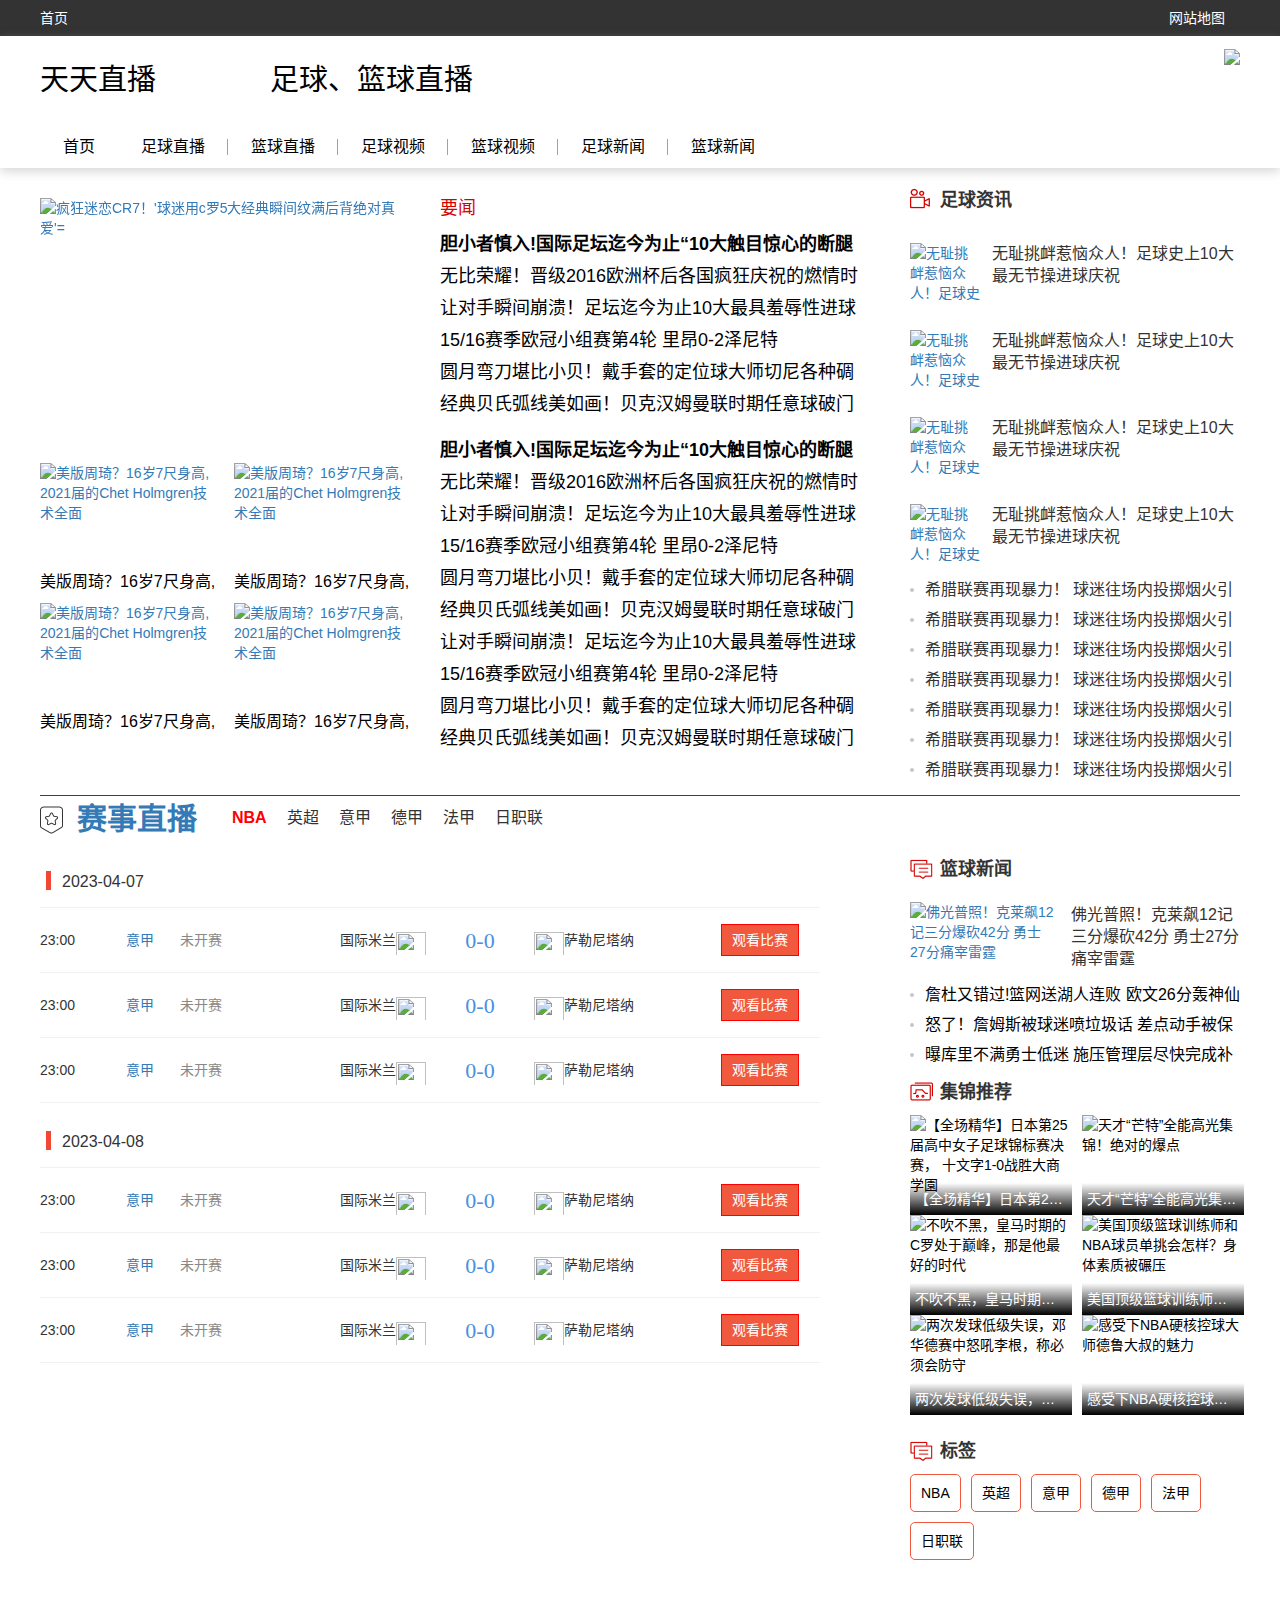
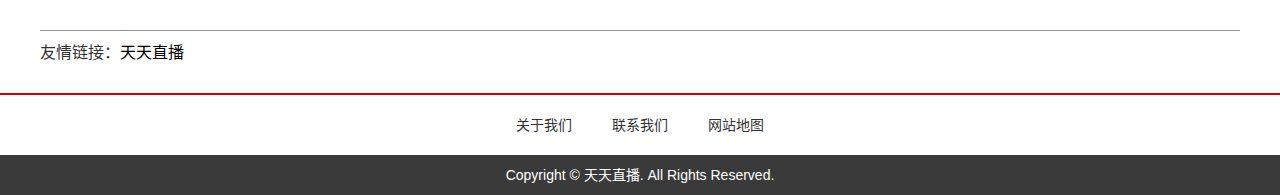
==== index.html @ d4f8b5eb "first commit" ====
<!doctype html>
<html lang="zh-CN">
  <head>
    <meta charset="utf-8">
    <meta http-equiv="X-UA-Compatible" content="IE=edge">
    <meta name="viewport" content="width=device-width, initial-scale=1">
    <title>天天直播-足球直播吧|英超|免费高清直播|精彩回放|天天直播吧</title>
    <link rel="stylesheet" href="./css/bootstrap.min.css">
    <link rel="stylesheet" href="./css/swiper.min.css">
    <link rel="stylesheet" href="./css/common.css">
    <link rel="stylesheet" href="./css/index.css">
  </head>
  <body>
    <div class="index_view">
      <div id="header"></div>
      <div class="container_main">
        <div class="index_view_section">
          <div class="index_view_section_left">
            <div class="index_view_media">
              <div class="index_view_media_swiper_wrapper swiper">
                <div class="swiper-wrapper">
                  <div class="index_view_media_swiper_slide swiper-slide">
                    <a href="/" target="_blank">
                      <img
                        alt="疯狂迷恋CR7！'球迷用c罗5大经典瞬间纹满后背绝对真爱'="
                        src="https://m.ykimg.com/054F040855CE84806A0A4304E8C51A84?x-oss-process=image/resize,w_500"
                      >
                      <h3>疯狂迷恋CR7！ 球迷用C罗5大经典瞬间纹满后背绝对真爱</h3>
                    </a>
                  </div>
                  <div class="index_view_media_swiper_slide swiper-slide">
                    <a href="/" target="_blank">
                      <img
                        alt="疯狂迷恋CR7！'球迷用c罗5大经典瞬间纹满后背绝对真爱'="
                        src="https://m.ykimg.com/054F040855CE84806A0A4304E8C51A84?x-oss-process=image/resize,w_500"
                      >
                      <h3>疯狂迷恋CR7！ 球迷用C罗5大经典瞬间纹满后背绝对真爱</h3>
                    </a>
                  </div>
                  <div class="index_view_media_swiper_slide swiper-slide">
                    <a href="/" target="_blank">
                      <img
                        alt="疯狂迷恋CR7！'球迷用c罗5大经典瞬间纹满后背绝对真爱'="
                        src="https://m.ykimg.com/054F040855CE84806A0A4304E8C51A84?x-oss-process=image/resize,w_500"
                      >
                      <h3>疯狂迷恋CR7！ 球迷用C罗5大经典瞬间纹满后背绝对真爱</h3>
                    </a>
                  </div>
                </div>
                <div class="swiper-pagination"></div>
                <div class="swiper-button-prev"></div><!--左箭头。如果放置在swiper外面，需要自定义样式。-->
                <div class="swiper-button-next"></div><!--右箭头。如果放置在swiper外面，需要自定义样式。-->
              </div>
              <div class="index_view_media_list">
                <div class="index_view_media_list_item">
                  <a href="/" target="_blank">
                    <img
                      alt="美版周琦？16岁7尺身高, 2021届的Chet Holmgren技术全面"
                      src="https://m.ykimg.com/054F01015DEA61F00F954CE8486D6ED9?x-oss-process=image/resize,w_500"
                    >
                    <h3>美版周琦？16岁7尺身高, 2021届的Chet Holmgren技术全面</h3>
                  </a>
                </div>
                <div class="index_view_media_list_item">
                  <a href="/" target="_blank">
                    <img
                      alt="美版周琦？16岁7尺身高, 2021届的Chet Holmgren技术全面"
                      src="https://m.ykimg.com/054F01015DEA61F00F954CE8486D6ED9?x-oss-process=image/resize,w_500"
                    >
                    <h3>美版周琦？16岁7尺身高, 2021届的Chet Holmgren技术全面</h3>
                  </a>
                </div>
                <div class="index_view_media_list_item">
                  <a href="/" target="_blank">
                    <img
                      alt="美版周琦？16岁7尺身高, 2021届的Chet Holmgren技术全面"
                      src="https://m.ykimg.com/054F01015DEA61F00F954CE8486D6ED9?x-oss-process=image/resize,w_500"
                    >
                    <h3>美版周琦？16岁7尺身高, 2021届的Chet Holmgren技术全面</h3>
                  </a>
                </div>
                <div class="index_view_media_list_item">
                  <a href="/" target="_blank">
                    <img
                      alt="美版周琦？16岁7尺身高, 2021届的Chet Holmgren技术全面"
                      src="https://m.ykimg.com/054F01015DEA61F00F954CE8486D6ED9?x-oss-process=image/resize,w_500"
                    >
                    <h3>美版周琦？16岁7尺身高, 2021届的Chet Holmgren技术全面</h3>
                  </a>
                </div>
              </div>
            </div>
            <div class="index_view_list">
              <h3 class="index_view_list_title">要闻</h3>
              <ul class="index_view_list_view">
                <li class="index_view_list_view_item">
                  <a href="/video/s35515.html" title="胆小者慎入!国际足坛迄今为止“10大触目惊心的断腿事件”" target="_blank">胆小者慎入!国际足坛迄今为止“10大触目惊心的断腿事件”</a>
                </li>
                <li class="index_view_list_view_item">
                  <a href="/video/s35506.html" title="无比荣耀！晋级2016欧洲杯后各国疯狂庆祝的燃情时刻" target="_blank">无比荣耀！晋级2016欧洲杯后各国疯狂庆祝的燃情时刻</a>
                </li>
                <li class="index_view_list_view_item">
                  <a href="/video/s35423.html" title="让对手瞬间崩溃！足坛迄今为止10大最具羞辱性进球" target="_blank">让对手瞬间崩溃！足坛迄今为止10大最具羞辱性进球</a>
                </li>
                <li class="index_view_list_view_item">
                  <a href="/video/s35375.html" title="15/16赛季欧冠小组赛第4轮 里昂0-2泽尼特" target="_blank">15/16赛季欧冠小组赛第4轮 里昂0-2泽尼特</a>
                </li>
                <li class="index_view_list_view_item">
                  <a href="/video/s35362.html" title="圆月弯刀堪比小贝！戴手套的定位球大师切尼各种碉堡任意球大合集" target="_blank">圆月弯刀堪比小贝！戴手套的定位球大师切尼各种碉堡任意球大合集</a>
                </li>
                <li class="index_view_list_view_item">
                  <a href="/video/s35162.html" title="经典贝氏弧线美如画！贝克汉姆曼联时期任意球破门全纪录" target="_blank">经典贝氏弧线美如画！贝克汉姆曼联时期任意球破门全纪录</a>
                </li>
              </ul>
              <ul class="index_view_list_view">
                <li class="index_view_list_view_item">
                  <a href="/video/s35515.html" title="胆小者慎入!国际足坛迄今为止“10大触目惊心的断腿事件”" target="_blank">胆小者慎入!国际足坛迄今为止“10大触目惊心的断腿事件”</a>
                </li>
                <li class="index_view_list_view_item">
                  <a href="/video/s35506.html" title="无比荣耀！晋级2016欧洲杯后各国疯狂庆祝的燃情时刻" target="_blank">无比荣耀！晋级2016欧洲杯后各国疯狂庆祝的燃情时刻</a>
                </li>
                <li class="index_view_list_view_item">
                  <a href="/video/s35423.html" title="让对手瞬间崩溃！足坛迄今为止10大最具羞辱性进球" target="_blank">让对手瞬间崩溃！足坛迄今为止10大最具羞辱性进球</a>
                </li>
                <li class="index_view_list_view_item">
                  <a href="/video/s35375.html" title="15/16赛季欧冠小组赛第4轮 里昂0-2泽尼特" target="_blank">15/16赛季欧冠小组赛第4轮 里昂0-2泽尼特</a>
                </li>
                <li class="index_view_list_view_item">
                  <a href="/video/s35362.html" title="圆月弯刀堪比小贝！戴手套的定位球大师切尼各种碉堡任意球大合集" target="_blank">圆月弯刀堪比小贝！戴手套的定位球大师切尼各种碉堡任意球大合集</a>
                </li>
                <li class="index_view_list_view_item">
                  <a href="/video/s35162.html" title="经典贝氏弧线美如画！贝克汉姆曼联时期任意球破门全纪录" target="_blank">经典贝氏弧线美如画！贝克汉姆曼联时期任意球破门全纪录</a>
                </li>
                <li class="index_view_list_view_item">
                  <a href="/video/s35423.html" title="让对手瞬间崩溃！足坛迄今为止10大最具羞辱性进球" target="_blank">让对手瞬间崩溃！足坛迄今为止10大最具羞辱性进球</a>
                </li>
                <li class="index_view_list_view_item">
                  <a href="/video/s35375.html" title="15/16赛季欧冠小组赛第4轮 里昂0-2泽尼特" target="_blank">15/16赛季欧冠小组赛第4轮 里昂0-2泽尼特</a>
                </li>
                <li class="index_view_list_view_item">
                  <a href="/video/s35362.html" title="圆月弯刀堪比小贝！戴手套的定位球大师切尼各种碉堡任意球大合集" target="_blank">圆月弯刀堪比小贝！戴手套的定位球大师切尼各种碉堡任意球大合集</a>
                </li>
                <li class="index_view_list_view_item">
                  <a href="/video/s35162.html" title="经典贝氏弧线美如画！贝克汉姆曼联时期任意球破门全纪录" target="_blank">经典贝氏弧线美如画！贝克汉姆曼联时期任意球破门全纪录</a>
                </li>
              </ul>
            </div>
          </div>
          <div class="index_view_section_right">
            <div class="index_view_news">
              <h2 class="index_view_news_title">足球资讯</h2>
              <ul class="index_view_news_list">
                <li class="index_view_news_list_item">
                  <a target="_blank" href="/" class="clearfix">
                    <div class="index_view_news_list_item_main">
                      <img
                        class="index_view_news_list_item_img"
                        alt="无耻挑衅惹恼众人！足球史上10大最无节操进球庆祝"
                        src="https://m.ykimg.com/054F040856D0EE2E6A0A3F045FAEC492?x-oss-process=image/resize,w_500"
                      >
                      <h3 class="index_view_news_list_item_title">
                        无耻挑衅惹恼众人！足球史上10大最无节操进球庆祝
                      </h3>
                    </div>
                  </a>
                </li>
                <li class="index_view_news_list_item">
                  <a target="_blank" href="/" class="clearfix">
                    <div class="index_view_news_list_item_main">
                      <img
                        class="index_view_news_list_item_img"
                        alt="无耻挑衅惹恼众人！足球史上10大最无节操进球庆祝"
                        src="https://m.ykimg.com/054F040856D0EE2E6A0A3F045FAEC492?x-oss-process=image/resize,w_500"
                      >
                      <h3 class="index_view_news_list_item_title">
                        无耻挑衅惹恼众人！足球史上10大最无节操进球庆祝
                      </h3>
                    </div>
                  </a>
                </li>
                <li class="index_view_news_list_item">
                  <a target="_blank" href="/" class="clearfix">
                    <div class="index_view_news_list_item_main">
                      <img
                        class="index_view_news_list_item_img"
                        alt="无耻挑衅惹恼众人！足球史上10大最无节操进球庆祝"
                        src="https://m.ykimg.com/054F040856D0EE2E6A0A3F045FAEC492?x-oss-process=image/resize,w_500"
                      >
                      <h3 class="index_view_news_list_item_title">
                        无耻挑衅惹恼众人！足球史上10大最无节操进球庆祝
                      </h3>
                    </div>
                  </a>
                </li>
                <li class="index_view_news_list_item">
                  <a target="_blank" href="/" class="clearfix">
                    <div class="index_view_news_list_item_main">
                      <img
                        class="index_view_news_list_item_img"
                        alt="无耻挑衅惹恼众人！足球史上10大最无节操进球庆祝"
                        src="https://m.ykimg.com/054F040856D0EE2E6A0A3F045FAEC492?x-oss-process=image/resize,w_500"
                      >
                      <h3 class="index_view_news_list_item_title">
                        无耻挑衅惹恼众人！足球史上10大最无节操进球庆祝
                      </h3>
                    </div>
                  </a>
                </li>
              </ul>
              <ul class="index_view_newslist">
                <li class="index_view_newslist_item">
                  <a href="/" title="希腊联赛再现暴力！ 球迷往场内投掷烟火引发骚乱比赛终止" target="_blank">
                    希腊联赛再现暴力！ 球迷往场内投掷烟火引发骚乱比赛终止
                  </a>
                </li>
                <li class="index_view_newslist_item">
                  <a href="/" title="希腊联赛再现暴力！ 球迷往场内投掷烟火引发骚乱比赛终止" target="_blank">
                    希腊联赛再现暴力！ 球迷往场内投掷烟火引发骚乱比赛终止
                  </a>
                </li>
                <li class="index_view_newslist_item">
                  <a href="/" title="希腊联赛再现暴力！ 球迷往场内投掷烟火引发骚乱比赛终止" target="_blank">
                    希腊联赛再现暴力！ 球迷往场内投掷烟火引发骚乱比赛终止
                  </a>
                </li>
                <li class="index_view_newslist_item">
                  <a href="/" title="希腊联赛再现暴力！ 球迷往场内投掷烟火引发骚乱比赛终止" target="_blank">
                    希腊联赛再现暴力！ 球迷往场内投掷烟火引发骚乱比赛终止
                  </a>
                </li>
                <li class="index_view_newslist_item">
                  <a href="/" title="希腊联赛再现暴力！ 球迷往场内投掷烟火引发骚乱比赛终止" target="_blank">
                    希腊联赛再现暴力！ 球迷往场内投掷烟火引发骚乱比赛终止
                  </a>
                </li>
                <li class="index_view_newslist_item">
                  <a href="/" title="希腊联赛再现暴力！ 球迷往场内投掷烟火引发骚乱比赛终止" target="_blank">
                    希腊联赛再现暴力！ 球迷往场内投掷烟火引发骚乱比赛终止
                  </a>
                </li>
                <li class="index_view_newslist_item">
                  <a href="/" title="希腊联赛再现暴力！ 球迷往场内投掷烟火引发骚乱比赛终止" target="_blank">
                    希腊联赛再现暴力！ 球迷往场内投掷烟火引发骚乱比赛终止
                  </a>
                </li>
              </ul>
            </div>
          </div>
        </div>
        <div class="index_view_saishi">
          <div class="index_view_saishi_nav">
            <h2 class="index_view_saishi_nav_title">
              <a href="javascript:void(0)">赛事直播</a>
            </h2>
            <ul class="index_view_saishi_nav_list">
              <li class="index_view_saishi_nav_list_item active">NBA</li>
              <li class="index_view_saishi_nav_list_item">英超</li>
              <li class="index_view_saishi_nav_list_item">意甲</li>
              <li class="index_view_saishi_nav_list_item">德甲</li>
              <li class="index_view_saishi_nav_list_item">法甲</li>
              <li class="index_view_saishi_nav_list_item">日职联</li>
            </ul>
          </div>
          <div class="index_view_saishi_section">
            <div class="index_view_saishi_section_list"></div>
            <div class="news">
              <div class="news_title">篮球新闻</div>
              <ul class="news_list">       
                <li class="news_list_item">
                  <a target="_blank" class="item_img" href="/">
                    <img alt="佛光普照！克莱飙12记三分爆砍42分 勇士27分痛宰雷霆" src="http://cms-bucket.ws.126.net/2023/0207/04d35961p00rpp1yn001dc0009c0070c.png?imageView&amp;thumbnail=140y88"> 
                  </a>
                  <h3 class="news_list_item_text">
                    <a target="_blank" href="/">佛光普照！克莱飙12记三分爆砍42分 勇士27分痛宰雷霆 </a>
                  </h3>
                </li>
                <li class="news_list_itemsingle">
                  <a href="/" title="詹杜又错过!篮网送湖人连败 欧文26分轰神仙球威少里程碑" target="_blank">
                    <h3>詹杜又错过!篮网送湖人连败 欧文26分轰神仙球威少里程碑</h3>
                  </a>
                </li>
                <li class="news_list_itemsingle">
                  <a href="/" title="怒了！詹姆斯被球迷喷垃圾话 差点动手被保安拦住" target="_blank">
                    <h3>怒了！詹姆斯被球迷喷垃圾话 差点动手被保安拦住</h3>
                  </a>
                </li>
                <li class="news_list_itemsingle">
                  <a href="/" title="曝库里不满勇士低迷 施压管理层尽快完成补强" target="_blank">
                    <h3>曝库里不满勇士低迷 施压管理层尽快完成补强</h3>
                  </a>
                </li>
              </ul>
              <div class="tuijian_title">集锦推荐</div>
              <ul class="tuijian">
                <li>
                  <a target="_blank" href="/">
                    <img alt="【全场精华】日本第25届高中女子足球锦标赛决赛， 十文字1-0战胜大商学園" src="https://m.ykimg.com/054F04085873D22E6A0A4B045389C42F?x-oss-process=image/resize,w_500">
                    <h3>【全场精华】日本第25届高中女子足球锦标赛决赛， 十文字1-0战胜大商学園</h3>
                  </a>
                </li>
                <li>
                  <a target="_blank" href="/">
                    <img alt="天才“芒特”全能高光集锦！绝对的爆点" src="https://m.ykimg.com/054F010161EF6C132C400714A0CBEC86?x-oss-process=image/resize,w_500">
                    <h3>天才“芒特”全能高光集锦！绝对的爆点</h3>
                  </a>
                </li>
                <li>
                  <a target="_blank" href="/">
                    <img alt="不吹不黑，皇马时期的C罗处于巅峰，那是他最好的时代" src="https://m.ykimg.com/054F01015FFC237E04CD82A70CC888C6?x-oss-process=image/resize,w_500">
                    <h3>不吹不黑，皇马时期的C罗处于巅峰，那是他最好的时代</h3>
                  </a>
                </li>
                <li>
                  <a target="_blank" href="/">
                    <img alt="美国顶级篮球训练师和NBA球员单挑会怎样？身体素质被碾压" src="https://m.ykimg.com/054F01015E8DD8C90F954C9BF31B586D?x-oss-process=image/resize,w_500">
                    <h3>美国顶级篮球训练师和NBA球员单挑会怎样？身体素质被碾压</h3>
                  </a>
                </li>
                <li>
                  <a target="_blank" href="/">
                    <img alt="两次发球低级失误，邓华德赛中怒吼李根，称必须会防守" src="https://m.ykimg.com/054F01015ECFB88EAD98E79025E1EA09?x-oss-process=image/resize,w_500">
                    <h3>两次发球低级失误，邓华德赛中怒吼李根，称必须会防守</h3>
                  </a>
                </li>
                <li>
                  <a target="_blank" href="/">
                    <img alt="感受下NBA硬核控球大师德鲁大叔的魅力" src="https://m.ykimg.com/054F01015ED7B0940F954C95A2B16DCB?x-oss-process=image/resize,w_500">
                    <h3>感受下NBA硬核控球大师德鲁大叔的魅力</h3>
                  </a>
                </li>
              </ul>
              <div class="news_tag_title">标签</div>
              <div class="news_tag"></div>
            </div>
          </div>
        </div>
      </div>
      <div id="footer"></div>
    </div>
  </body>
  <script src="./js/jquery.min.js"></script>
  <script src="./js/bootstrap.min.js"></script>
  <script src="./js/swiper-bundle.js"></script>
  <script src="./js/index.js"></script>
</html>
---- css/common.css ----
*, body {
  padding: 0;
  margin: 0;
}
p,
a,
h1,
h2,
h3,
h4,
h5,
h6 {
  margin: 0;
  text-decoration: none !important;
}
a {
  cursor: pointer !important;
}

@media (min-width: 767px) {
  .container-fluid {
    padding: 0;
    margin: 0;
  }
  .container_main {
    width: 1200px;
    margin: 0 auto;
  }
  img:hover {
    opacity: 0.9;
  }
}

.news {
  width: 330px;
}
.news_title {
  height: 25px;
  line-height: 25px;
  position: relative;
  padding-left: 30px;
  font-size: 18px;
  font-weight: bold;
  background-image: url(../images/icon.png);
  background-repeat: no-repeat;
  background-size: 30px auto;
  background-position: 0 -60px;
  margin-bottom: 10px;
}
.news_list {}

.news_list_itemsingle {
  list-style-type: none;
  background-image:  url(../images/icon_side.png);
  background-size: 4px;
  background-position: left center;
  background-repeat: no-repeat;
}
.news_list_itemsingle h3 {
  padding-left: 15px;
  height: 30px;
  line-height: 30px;
  font-size: 16px;
  overflow: hidden;
  color: #000;
}
.news_list_itemsingle h3:hover,
.news_list_item_text:hover,
.news_list_item_text:hover a {
  color: #D40300;
}
.news_list_item:first-child {
  list-style-type: none;
  display: flex;
  padding: 10px 0;
}
.news_list_item:first-child img {
  width: 100px;
  height: 70px;
  margin-right: 15px;
  object-fit: cover;
}
.news_list_item_text {
  line-height: 22px;
  margin-top: 2px;
  height: 66px;
  color: #333;
  font-size: 16px;
}
.news_list_item_text a {
  color: #333;
}
.news_list_item a {
  display: block;
}
.tuijian_title {
  height: 25px;
  line-height: 25px;
  position: relative;
  padding-left: 30px;
  font-size: 18px;
  font-weight: bold;
  background-image: url(../images/icon.png);
  background-repeat: no-repeat;
  background-size: 30px auto;
  background-position: 0 -300px;
  margin-bottom: 10px;
}
.tuijian {
  display: flex;
  margin-right: -17px;
  flex-wrap: wrap;
  list-style: none;
  margin-bottom: 24px;
}
.tuijian li {
  position: relative;
  width: 162px;
  margin-right: 10px;
}
.tuijian li a {
  color: #000;
  display: block;
}
.tuijian li a img {
  width: 162px;
  height: 100px;
  display: block;
  object-fit: cover;
}
.tuijian li a h3 {
  position: absolute;
  left: 0;
  bottom: 0;
  right: 0;
  padding: 0 5px;
  height: 32px;
  overflow: hidden;
  white-space: nowrap;
  text-overflow: ellipsis;
  line-height: 32px;
  color: #fff;
  font-size: 14px;
  background: -moz-linear-gradient(top, rgba(0, 0, 0, 0) 0%, rgba(0, 0, 0, 1) 100%);
  background: -webkit-linear-gradient(top, rgba(0, 0, 0, 0) 0%, rgba(0, 0, 0, 1) 100%);
  background: linear-gradient(to bottom, rgba(0, 0, 0, 0) 0%, rgba(0, 0, 0, 1) 100%);
}
.news_tag_title {
  height: 25px;
  line-height: 25px;
  position: relative;
  padding-left: 30px;
  font-size: 18px;
  font-weight: bold;
  background-image: url(../images/icon.png);
  background-repeat: no-repeat;
  background-size: 30px auto;
  background-position: 0 -60px;
  margin-bottom: 10px;
}
.news_tag {
  display: flex;
  flex-wrap: wrap;
}
.news_tag_item {

}
.news_tag_item a {
  display: flex;
  padding: 8px 10px;
  display: block;
  border: 1px solid #f1593e;
  border-radius: 5px;
  margin-right: 10px;
  margin-bottom: 10px;
  color: #000;
}
.news_tag_item a:hover {
  background: #f1593e;
  color: #fff;
}
.container_pagination {
  display: flex;
  align-items: center;
}
.container_pagination .pagination {
  flex: 1;
} 
.container_pagination p {
  font-size: 13px;
  min-width: 35.5px;
  height: 28px;
  line-height: 28px;
  vertical-align: top;
  box-sizing: border-box;
  margin-right: 10px;
  font-weight: 400;
  color: #606266;
}
.pagination li,
.pagination li a {
  margin: 0 5px !important;
  color: #000 !important;
  border: none !important;
  background: #f4f4f5 !important;
}
.pagination li a:hover {
  color: #D40300 !important;
}
.pagination li.active a,
.pagination li.active a:hover {
  color: #fff !important;
  background: #409eff !important;
}
---- css/index.css ----
@media (min-width: 767px) {
  .index_view_section {
    display: flex;
    justify-content: space-between;
  }
  .index_view_section_left {
    width: 830px;
    padding-top: 30px;
    display: flex;
    justify-content: space-between;
  }
  .index_view_media {
    width: 370px;
  }
  .index_view_media_swiper_wrapper {
    width: 370px;
    height: 235px;
  }
  .index_view_media_swiper_wrapper a {
    display: block;
    position: relative;
  }
  .index_view_media_swiper_wrapper a img {
    width: 370px;
    height: 235px;
    display: block;
    object-fit: cover;
  }
  .index_view_media_swiper_wrapper a h3 {
    position: absolute;
    left: 0;
    bottom: 0;
    width: 100%;
    padding-top: 30px;
    height: 43px;
    line-height: 43px;
    text-indent: 15px;
    overflow: hidden;
    font-size: 16px;
    color: #fff;
    z-index: 99;
    margin: 0;
  }
  .index_view_media_swiper_slide {}
  .index_view_media_list {
    display: flex;
    flex-wrap: wrap;
    margin-top: 30px;
  }
  .index_view_media_list_item {
    width: 176px;
    padding-bottom: 10px;
  }
  .index_view_media_list_item:nth-child(2n) {
    margin-left: 18px;
  }
  .index_view_media_list_item a {
    display: block;
  }
  .index_view_media_list_item a img {
    width: 176px;
    height: 108px;
    display: block;
    object-fit: cover;
  }
  .index_view_media_list_item a h3 {
    font-size: 16px;
    height: 22px;
    line-height: 22px;
    overflow: hidden;
    color: #000;
    margin-top: 7px;
    font-weight: normal;
    margin: 0;
  }
  .index_view_list {
    width: 430px;
  }
  .index_view_list_title {
    color: #D40300;
    height: 20px;
    line-height: 20px;
    font-weight: 500;
    font-size: 18px;
    margin: 0;
  }
  .index_view_list_view {
    margin-top: 10px;
    list-style: none;
  }
  .index_view_list_view_item {
    height: 32px;
    line-height: 32px;
    overflow: hidden;
  }
  .index_view_list_view_item a {
    font-size: 18px;
    color: #000;
  }
  .index_view_list_view_item:first-child a {
    font-weight: bold;
  }
  .index_view_list_view:last-child {
    margin-top: 14px;
  }
  .index_view_section_right {
    width: 330px;
    padding-top: 20px;
  }
  .index_view_list_view_item a:hover {
    color: #D40300;
  }
  .index_view_news {}
  .index_view_news_title {
    height: 25px;
    line-height: 25px;
    position: relative;
    padding-left: 30px;
    font-size: 18px;
    font-weight: bold;
    background-image: url(../images/icon.png);
    background-repeat: no-repeat;
    background-size: 30px auto;
    margin: 0;
  }
  .index_view_news_list {

  }
  .index_view_news_list_item {
    margin-top: 15px;
    height: 72px;
    overflow: hidden;
  }
  .index_view_news_list_item a {
    display: block;

  }
  .index_view_news_list_item_main {
    display: flex;
    justify-content: space-between;
  }
  .index_view_news_list_item_img {
    width: 107px;
    height: 72px;
  }
  .index_view_news_list_item_title {
    padding-left: 10px;
    line-height: 22px;
    font-size: 16px;
    margin: 0;
    color: #333;
  }
  .index_view_newslist {
    margin-top: 14px;
    list-style-type: none;
  }
  .index_view_newslist_item {
    background-image: url(../images/icon_side.png);
    background-size: 4px;
    background-position: left center;
    background-repeat: no-repeat;
  }
  .index_view_newslist_item a {
    display: block;
    height: 30px;
    padding-left: 15px;
    font-size: 16px;
    line-height: 30px;
    color: #333;
    overflow: hidden;
  }
  .index_view_newslist_item a:hover {
    color: #D40300;
  }
  .index_view_saishi {
    
  }
  .index_view_saishi_nav {
    display: flex;
    align-items: center;
    padding-top: 12px;
    height: 42px;
    line-height: 42px;
    border-top: solid 1px #D40300;
    background-size: 100%;
    overflow: hidden;
  }
  .index_view_saishi_nav_title {
    padding-left: 37px;
    font-size: 30px;
    font-weight: bold;
    background-image: url(../images/icon2.png);
    background-repeat: no-repeat;
    background-size: 50px auto;
    color: #000;
    background-position: 0 -45px;
    position: relative;
    padding-right: 5px;
    height: 42px;
  }
  .index_view_saishi_nav_title::after {
    content: '';
    position: absolute;
    left: 32px;
    right: 0;
    top: -12px;
    height: 5px;
    overflow: hidden;
    background-color: #D40300;
  }
  .index_view_saishi_nav_list {
    display: flex;
    list-style-type: none;
    margin-left: 10px;
  }
  .index_view_saishi_nav_list_item {
    font-size: 16px;
    padding: 0 0 0 20px;
    color: #333;
    cursor: pointer;
  }
  .index_view_saishi_nav_list_item.active {
    color: red;
    font-weight: bold;
  }
  .index_view_saishi_section {
    display: flex;
    justify-content: space-between;
    padding-top: 20px;
  }
  .index_view_saishi_section_list_main {
    margin-bottom: 24px;
  }
  .index_view_saishi_section_list_main_title {
    position: relative;
    padding-left: 22px;
    font-family: Helvetica;
    font-size: 16px;
    height: 30px;
    line-height: 30px;
    padding-bottom: 10px;
    color: #333;
    border-bottom: 1px solid #f1f1f1;
    margin-top: 10px;
    box-sizing: content-box;
  }
  .index_view_saishi_section_list_main_title::after {
    background: #f14734;
    position: absolute;
    left: 6px;
    top: 50%;
    margin-top: -16px;
    content: "";
    width: 5px;
    height: 19px;
  }
  .index_view_saishi_section_list_main_scetion {}
  .index_view_saishi_section_list_main_scetion_item {
    border-bottom: 1px solid #f1f1f1;
    height: 65px;
    line-height: 65px;
    color: #333;
    font-size: 14px;
    display: flex;
    align-items: center;
  }
  .index_view_saishi_section_list_main_scetion_item_time {
    width: 60px;
  }
  .index_view_saishi_section_list_main_scetion_item_name {
    width: 80px;
    text-align: center;
  }
  .index_view_saishi_section_list_main_scetion_item_name a {
    display: block;
  }
  .index_view_saishi_section_list_main_scetion_item_status {
    width: 80px;
    color: #888;
  }
  .index_view_saishi_section_list_main_scetion_item_team1,
  .index_view_saishi_section_list_main_scetion_item_team2 {
    width: 166px;
    display: flex;
    align-items: center;
    justify-content: flex-end;
  }
  .index_view_saishi_section_list_main_scetion_item_team1 img,
  .index_view_saishi_section_list_main_scetion_item_team2 img {
    width: 30px;
    height: 30px;
  }
  .index_view_saishi_section_list_main_scetion_item_team2 {
    justify-content: flex-start;
  }
  .index_view_saishi_section_list_main_scetion_item_rate {
    width: 108px;
    text-align: center;
    font-size: 22px;
    font-family: Alternate;
    color: #4a90e2;
  }
  .index_view_saishi_section_list_main_scetion_item_action {
    width: 120px;
    display: flex;
    justify-content: center;
    align-items: center;
  }
  .index_view_saishi_section_list_main_scetion_item_action a {
    width: 78px;
    height: 32px;
    border: 1px solid red;
    background: #f1593e;
    color: #fff;
    display: flex;
    align-items: center;
    justify-content: center;
  }
}
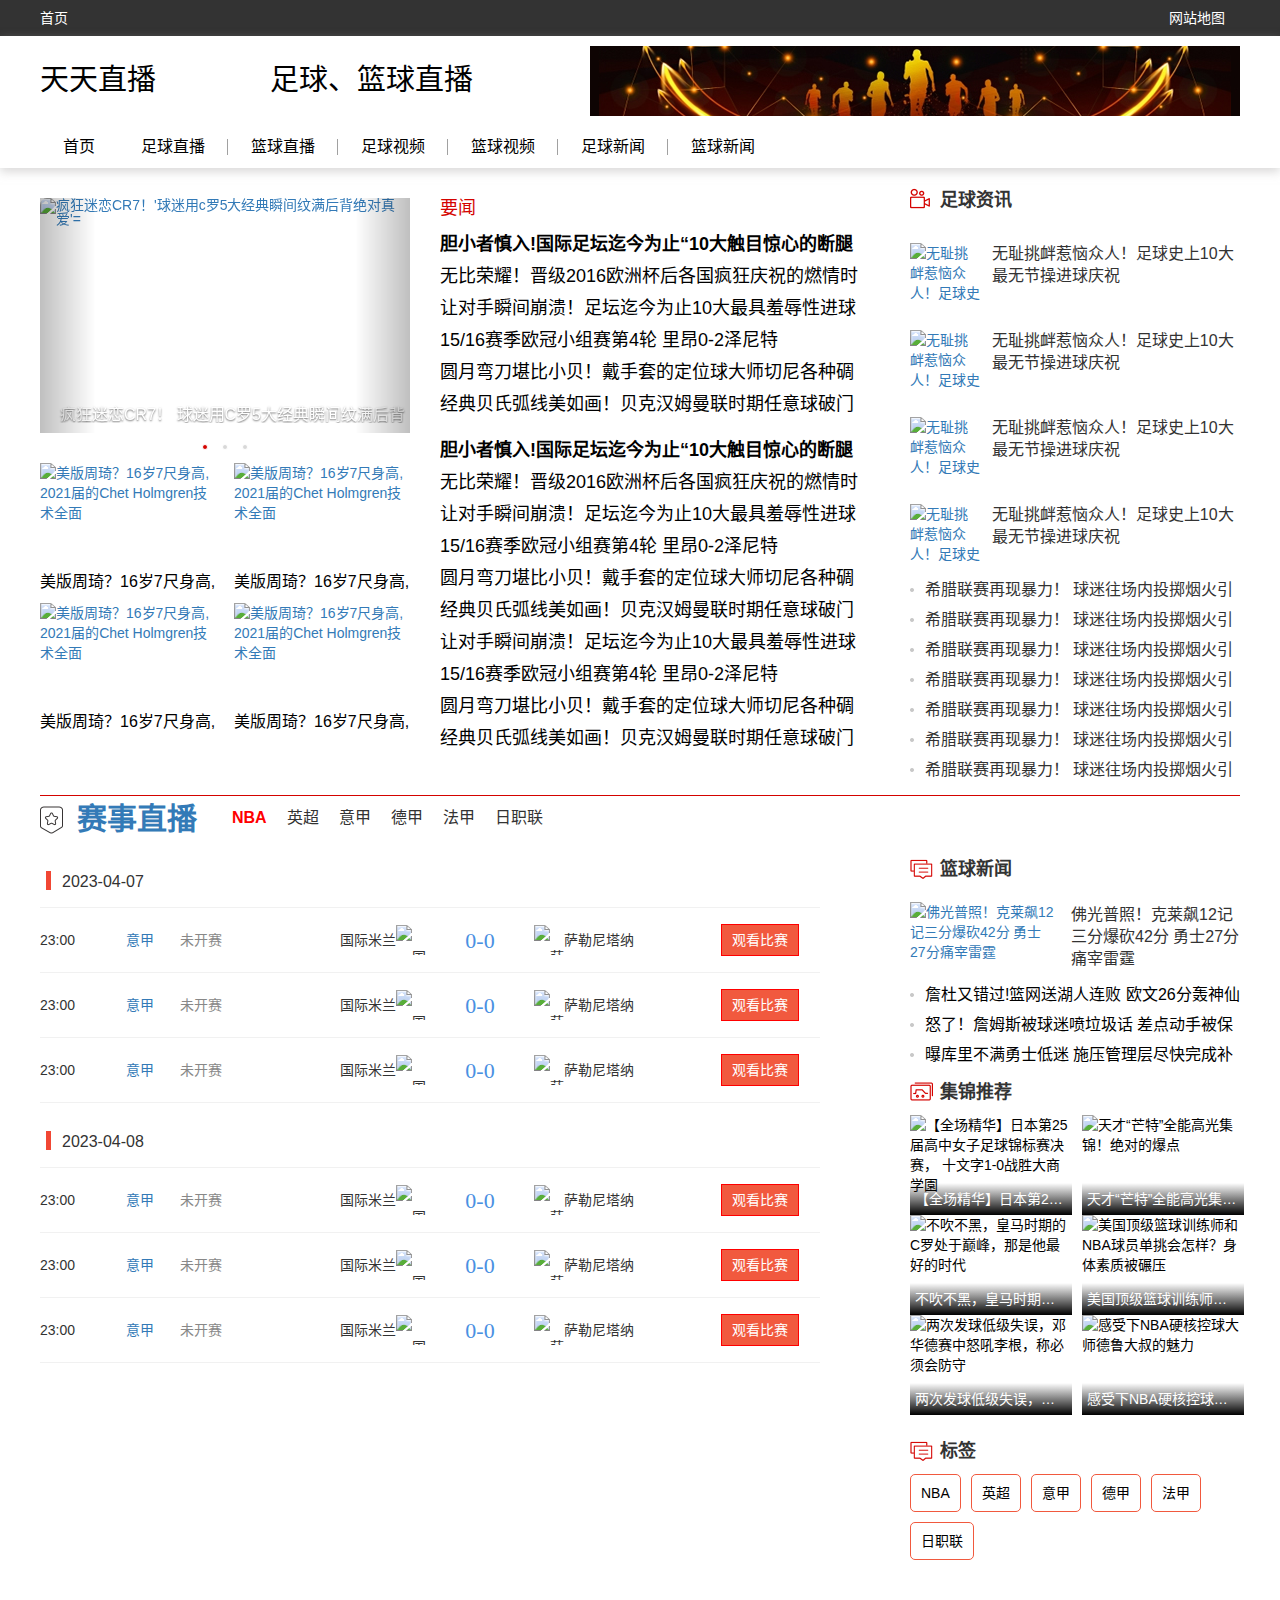
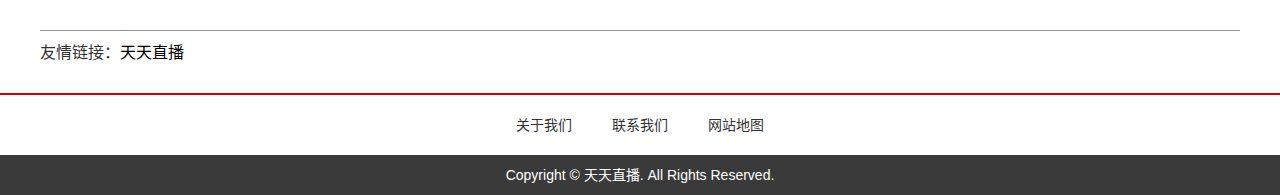
==== commit 57338ec5: "first commit" ====
--- a/index.html
+++ b/index.html
@@ -10,14 +10,14 @@
     <link rel="stylesheet" href="./css/common.css">
     <link rel="stylesheet" href="./css/index.css">
   </head>
-  <body>
+  <body class="body_bg">
     <div class="index_view">
       <div id="header"></div>
       <div class="container_main">
         <div class="index_view_section">
           <div class="index_view_section_left">
             <div class="index_view_media">
-              <div class="index_view_media_swiper_wrapper swiper">
+              <!-- <div class="index_view_media_swiper_wrapper swiper">
                 <div class="swiper-wrapper">
                   <div class="index_view_media_swiper_slide swiper-slide">
                     <a href="/" target="_blank">
@@ -48,10 +48,65 @@
                   </div>
                 </div>
                 <div class="swiper-pagination"></div>
-                <div class="swiper-button-prev"></div><!--左箭头。如果放置在swiper外面，需要自定义样式。-->
-                <div class="swiper-button-next"></div><!--右箭头。如果放置在swiper外面，需要自定义样式。-->
+                <div class="swiper-button-prev"></div>
+                <div class="swiper-button-next"></div>
+              </div> -->
+              
+              <div id="myCarousel" class="index_view_media_swiper_wrapper carousel slide" data-ride="carousel">
+                <!-- Indicators -->
+                <ol class="carousel-indicators">
+                  <li data-target="#myCarousel" data-slide-to="0" class="active"></li>
+                  <li data-target="#myCarousel" data-slide-to="1"></li>
+                  <li data-target="#myCarousel" data-slide-to="2"></li>
+                </ol>
+              
+                <!-- Wrapper for slides -->
+                <div class="carousel-inner" role="listbox">
+                  <div class="item active">
+                    <a>
+                      <img
+                        alt="疯狂迷恋CR7！'球迷用c罗5大经典瞬间纹满后背绝对真爱'="
+                        src="https://m.ykimg.com/054F040855CE84806A0A4304E8C51A84?x-oss-process=image/resize,w_500"
+                      >
+                      <h3 class="carousel-caption">
+                        疯狂迷恋CR7！ 球迷用C罗5大经典瞬间纹满后背绝对真爱
+                      </h3>
+                    </a>
+                  </div>
+                  <div class="item">
+                    <a>
+                      <img
+                        alt="疯狂迷恋CR7！'球迷用c罗5大经典瞬间纹满后背绝对真爱'="
+                        src="https://m.ykimg.com/054F040855CE84806A0A4304E8C51A84?x-oss-process=image/resize,w_500"
+                      >
+                      <h3 class="carousel-caption">
+                        疯狂迷恋CR7！ 球迷用C罗5大经典瞬间纹满后背绝对真爱
+                      </h3>
+                    </a>
+                  </div>
+                  <div class="item">
+                    <a>
+                      <img
+                        alt="疯狂迷恋CR7！'球迷用c罗5大经典瞬间纹满后背绝对真爱'="
+                        src="https://m.ykimg.com/054F040855CE84806A0A4304E8C51A84?x-oss-process=image/resize,w_500"
+                      >
+                      <h3 class="carousel-caption">
+                        疯狂迷恋CR7！ 球迷用C罗5大经典瞬间纹满后背绝对真爱
+                      </h3>
+                    </a>
+                  </div>
+                </div>
+                <!-- Controls -->
+                <div class="left carousel-control" href="#myCarousel" role="button" data-slide="prev">
+                  <span class="glyphicon glyphicon-chevron-left" aria-hidden="true"></span>
+                  <span class="sr-only">Previous</span>
+                </div>
+                <div class="right carousel-control" href="#myCarousel" role="button" data-slide="next">
+                  <span class="glyphicon glyphicon-chevron-right" aria-hidden="true"></span>
+                  <span class="sr-only">Next</span>
+                </div>
               </div>
-              <div class="index_view_media_list">
+              <div class="index_view_media_list hidden-xs">
                 <div class="index_view_media_list_item">
                   <a href="/" target="_blank">
                     <img
@@ -90,7 +145,7 @@
                 </div>
               </div>
             </div>
-            <div class="index_view_list">
+            <div class="index_view_list hidden-xs">
               <h3 class="index_view_list_title">要闻</h3>
               <ul class="index_view_list_view">
                 <li class="index_view_list_view_item">
@@ -146,7 +201,7 @@
               </ul>
             </div>
           </div>
-          <div class="index_view_section_right">
+          <div class="index_view_section_right hidden-xs">
             <div class="index_view_news">
               <h2 class="index_view_news_title">足球资讯</h2>
               <ul class="index_view_news_list">
@@ -248,89 +303,231 @@
           </div>
         </div>
         <div class="index_view_saishi">
-          <div class="index_view_saishi_nav">
-            <h2 class="index_view_saishi_nav_title">
-              <a href="javascript:void(0)">赛事直播</a>
-            </h2>
-            <ul class="index_view_saishi_nav_list">
-              <li class="index_view_saishi_nav_list_item active">NBA</li>
-              <li class="index_view_saishi_nav_list_item">英超</li>
-              <li class="index_view_saishi_nav_list_item">意甲</li>
-              <li class="index_view_saishi_nav_list_item">德甲</li>
-              <li class="index_view_saishi_nav_list_item">法甲</li>
-              <li class="index_view_saishi_nav_list_item">日职联</li>
-            </ul>
+          <div class="whitebg">
+            <div class="index_view_saishi_nav">
+              <h2 class="index_view_saishi_nav_title">
+                <a href="javascript:void(0)">赛事直播</a>
+              </h2>
+              <ul class="index_view_saishi_nav_list">
+                <li class="index_view_saishi_nav_list_item active">NBA</li>
+                <li class="index_view_saishi_nav_list_item">英超</li>
+                <li class="index_view_saishi_nav_list_item">意甲</li>
+                <li class="index_view_saishi_nav_list_item">德甲</li>
+                <li class="index_view_saishi_nav_list_item">法甲</li>
+                <li class="index_view_saishi_nav_list_item">日职联</li>
+              </ul>
+            </div>
           </div>
           <div class="index_view_saishi_section">
             <div class="index_view_saishi_section_list"></div>
             <div class="news">
-              <div class="news_title">篮球新闻</div>
-              <ul class="news_list">       
-                <li class="news_list_item">
-                  <a target="_blank" class="item_img" href="/">
-                    <img alt="佛光普照！克莱飙12记三分爆砍42分 勇士27分痛宰雷霆" src="http://cms-bucket.ws.126.net/2023/0207/04d35961p00rpp1yn001dc0009c0070c.png?imageView&amp;thumbnail=140y88"> 
-                  </a>
-                  <h3 class="news_list_item_text">
-                    <a target="_blank" href="/">佛光普照！克莱飙12记三分爆砍42分 勇士27分痛宰雷霆 </a>
-                  </h3>
-                </li>
-                <li class="news_list_itemsingle">
-                  <a href="/" title="詹杜又错过!篮网送湖人连败 欧文26分轰神仙球威少里程碑" target="_blank">
-                    <h3>詹杜又错过!篮网送湖人连败 欧文26分轰神仙球威少里程碑</h3>
-                  </a>
-                </li>
-                <li class="news_list_itemsingle">
-                  <a href="/" title="怒了！詹姆斯被球迷喷垃圾话 差点动手被保安拦住" target="_blank">
-                    <h3>怒了！詹姆斯被球迷喷垃圾话 差点动手被保安拦住</h3>
-                  </a>
-                </li>
-                <li class="news_list_itemsingle">
-                  <a href="/" title="曝库里不满勇士低迷 施压管理层尽快完成补强" target="_blank">
-                    <h3>曝库里不满勇士低迷 施压管理层尽快完成补强</h3>
-                  </a>
-                </li>
-              </ul>
-              <div class="tuijian_title">集锦推荐</div>
-              <ul class="tuijian">
-                <li>
-                  <a target="_blank" href="/">
-                    <img alt="【全场精华】日本第25届高中女子足球锦标赛决赛， 十文字1-0战胜大商学園" src="https://m.ykimg.com/054F04085873D22E6A0A4B045389C42F?x-oss-process=image/resize,w_500">
-                    <h3>【全场精华】日本第25届高中女子足球锦标赛决赛， 十文字1-0战胜大商学園</h3>
-                  </a>
-                </li>
-                <li>
-                  <a target="_blank" href="/">
-                    <img alt="天才“芒特”全能高光集锦！绝对的爆点" src="https://m.ykimg.com/054F010161EF6C132C400714A0CBEC86?x-oss-process=image/resize,w_500">
-                    <h3>天才“芒特”全能高光集锦！绝对的爆点</h3>
-                  </a>
-                </li>
-                <li>
-                  <a target="_blank" href="/">
-                    <img alt="不吹不黑，皇马时期的C罗处于巅峰，那是他最好的时代" src="https://m.ykimg.com/054F01015FFC237E04CD82A70CC888C6?x-oss-process=image/resize,w_500">
-                    <h3>不吹不黑，皇马时期的C罗处于巅峰，那是他最好的时代</h3>
-                  </a>
-                </li>
-                <li>
-                  <a target="_blank" href="/">
-                    <img alt="美国顶级篮球训练师和NBA球员单挑会怎样？身体素质被碾压" src="https://m.ykimg.com/054F01015E8DD8C90F954C9BF31B586D?x-oss-process=image/resize,w_500">
-                    <h3>美国顶级篮球训练师和NBA球员单挑会怎样？身体素质被碾压</h3>
-                  </a>
-                </li>
-                <li>
-                  <a target="_blank" href="/">
-                    <img alt="两次发球低级失误，邓华德赛中怒吼李根，称必须会防守" src="https://m.ykimg.com/054F01015ECFB88EAD98E79025E1EA09?x-oss-process=image/resize,w_500">
-                    <h3>两次发球低级失误，邓华德赛中怒吼李根，称必须会防守</h3>
-                  </a>
-                </li>
-                <li>
-                  <a target="_blank" href="/">
-                    <img alt="感受下NBA硬核控球大师德鲁大叔的魅力" src="https://m.ykimg.com/054F01015ED7B0940F954C95A2B16DCB?x-oss-process=image/resize,w_500">
-                    <h3>感受下NBA硬核控球大师德鲁大叔的魅力</h3>
-                  </a>
-                </li>
-              </ul>
-              <div class="news_tag_title">标签</div>
-              <div class="news_tag"></div>
+              <div class="warp hidden-xs">
+                <div class="news_title">篮球新闻</div>
+                <ul class="news_list">       
+                  <li class="news_list_item">
+                    <a target="_blank" class="item_img" href="/">
+                      <img alt="佛光普照！克莱飙12记三分爆砍42分 勇士27分痛宰雷霆" src="http://cms-bucket.ws.126.net/2023/0207/04d35961p00rpp1yn001dc0009c0070c.png?imageView&amp;thumbnail=140y88"> 
+                    </a>
+                    <h3 class="news_list_item_text">
+                      <a target="_blank" href="/">佛光普照！克莱飙12记三分爆砍42分 勇士27分痛宰雷霆 </a>
+                    </h3>
+                  </li>
+                  <li class="news_list_itemsingle">
+                    <a href="/" title="詹杜又错过!篮网送湖人连败 欧文26分轰神仙球威少里程碑" target="_blank">
+                      <h3>詹杜又错过!篮网送湖人连败 欧文26分轰神仙球威少里程碑</h3>
+                    </a>
+                  </li>
+                  <li class="news_list_itemsingle">
+                    <a href="/" title="怒了！詹姆斯被球迷喷垃圾话 差点动手被保安拦住" target="_blank">
+                      <h3>怒了！詹姆斯被球迷喷垃圾话 差点动手被保安拦住</h3>
+                    </a>
+                  </li>
+                  <li class="news_list_itemsingle">
+                    <a href="/" title="曝库里不满勇士低迷 施压管理层尽快完成补强" target="_blank">
+                      <h3>曝库里不满勇士低迷 施压管理层尽快完成补强</h3>
+                    </a>
+                  </li>
+                </ul>
+              </div>
+              <div class="warp visible-xs">
+                <div class="tuijian_title">最新视频</div>
+                <ul class="tuijian">
+                  <li>
+                    <a target="_blank" href="/">
+                      <img alt="【全场精华】日本第25届高中女子足球锦标赛决赛， 十文字1-0战胜大商学園" src="https://m.ykimg.com/054F04085873D22E6A0A4B045389C42F?x-oss-process=image/resize,w_500">
+                      <div>
+                        <h3>【全场精华】日本第25届高中女子足球锦标赛决赛， 十文字1-0战胜大商学園</h3>
+                        <p class="visible-xs">2023-01-16</p>
+                      </div>
+                    </a>
+                  </li>
+                  <li>
+                    <a target="_blank" href="/">
+                      <img alt="天才“芒特”全能高光集锦！绝对的爆点" src="https://m.ykimg.com/054F010161EF6C132C400714A0CBEC86?x-oss-process=image/resize,w_500">
+                      <div>
+                        <h3>天才“芒特”全能高光集锦！绝对的爆点</h3>
+                        <p class="visible-xs">2023-01-16</p>
+                      </div>
+                    </a>
+                  </li>
+                  <li>
+                    <a target="_blank" href="/">
+                      <img alt="不吹不黑，皇马时期的C罗处于巅峰，那是他最好的时代" src="https://m.ykimg.com/054F01015FFC237E04CD82A70CC888C6?x-oss-process=image/resize,w_500">
+                      <div>
+                        <h3>不吹不黑，皇马时期的C罗处于巅峰，那是他最好的时代</h3>
+                        <p class="visible-xs">2023-01-16</p>
+                      </div>
+                    </a>
+                  </li>
+                  <li>
+                    <a target="_blank" href="/">
+                      <img alt="美国顶级篮球训练师和NBA球员单挑会怎样？身体素质被碾压" src="https://m.ykimg.com/054F01015E8DD8C90F954C9BF31B586D?x-oss-process=image/resize,w_500">
+                      <div>
+                        <h3>美国顶级篮球训练师和NBA球员单挑会怎样？身体素质被碾压</h3>
+                        <p class="visible-xs">2023-01-16</p>
+                      </div>
+                    </a>
+                  </li>
+                  <li>
+                    <a target="_blank" href="/">
+                      <img alt="两次发球低级失误，邓华德赛中怒吼李根，称必须会防守" src="https://m.ykimg.com/054F01015ECFB88EAD98E79025E1EA09?x-oss-process=image/resize,w_500">
+                      <div>
+                        <h3>两次发球低级失误，邓华德赛中怒吼李根，称必须会防守</h3>
+                        <p class="visible-xs">2023-01-16</p>
+                      </div>
+                    </a>
+                  </li>
+                  <li>
+                    <a target="_blank" href="/">
+                      <img alt="感受下NBA硬核控球大师德鲁大叔的魅力" src="https://m.ykimg.com/054F01015ED7B0940F954C95A2B16DCB?x-oss-process=image/resize,w_500">
+                      <div>
+                        <h3>感受下NBA硬核控球大师德鲁大叔的魅力</h3>
+                        <p class="visible-xs">2023-01-16</p>
+                      </div>
+                    </a>
+                  </li>
+                </ul>
+              </div>
+              <div class="warp visible-xs">
+                <div class="tuijian_title">最新资讯</div>
+                <ul class="tuijian">
+                  <li>
+                    <a target="_blank" href="/">
+                      <img alt="【全场精华】日本第25届高中女子足球锦标赛决赛， 十文字1-0战胜大商学園" src="https://m.ykimg.com/054F04085873D22E6A0A4B045389C42F?x-oss-process=image/resize,w_500">
+                      <div>
+                        <h3 class="red">【全场精华】日本第25届高中女子足球锦标赛决赛， 十文字1-0战胜大商学園</h3>
+                        <p class="visible-xs">2023-01-16</p>
+                      </div>
+                    </a>
+                  </li>
+                  <li>
+                    <a target="_blank" href="/">
+                      <img alt="天才“芒特”全能高光集锦！绝对的爆点" src="https://m.ykimg.com/054F010161EF6C132C400714A0CBEC86?x-oss-process=image/resize,w_500">
+                      <div>
+                        <h3>天才“芒特”全能高光集锦！绝对的爆点</h3>
+                        <p class="visible-xs">2023-01-16</p>
+                      </div>
+                    </a>
+                  </li>
+                  <li>
+                    <a target="_blank" href="/">
+                      <img alt="不吹不黑，皇马时期的C罗处于巅峰，那是他最好的时代" src="https://m.ykimg.com/054F01015FFC237E04CD82A70CC888C6?x-oss-process=image/resize,w_500">
+                      <div>
+                        <h3>不吹不黑，皇马时期的C罗处于巅峰，那是他最好的时代</h3>
+                        <p class="visible-xs">2023-01-16</p>
+                      </div>
+                    </a>
+                  </li>
+                  <li>
+                    <a target="_blank" href="/">
+                      <img alt="美国顶级篮球训练师和NBA球员单挑会怎样？身体素质被碾压" src="https://m.ykimg.com/054F01015E8DD8C90F954C9BF31B586D?x-oss-process=image/resize,w_500">
+                      <div>
+                        <h3>美国顶级篮球训练师和NBA球员单挑会怎样？身体素质被碾压</h3>
+                        <p class="visible-xs">2023-01-16</p>
+                      </div>
+                    </a>
+                  </li>
+                  <li>
+                    <a target="_blank" href="/">
+                      <img alt="两次发球低级失误，邓华德赛中怒吼李根，称必须会防守" src="https://m.ykimg.com/054F01015ECFB88EAD98E79025E1EA09?x-oss-process=image/resize,w_500">
+                      <div>
+                        <h3>两次发球低级失误，邓华德赛中怒吼李根，称必须会防守</h3>
+                        <p class="visible-xs">2023-01-16</p>
+                      </div>
+                    </a>
+                  </li>
+                  <li>
+                    <a target="_blank" href="/">
+                      <img alt="感受下NBA硬核控球大师德鲁大叔的魅力" src="https://m.ykimg.com/054F01015ED7B0940F954C95A2B16DCB?x-oss-process=image/resize,w_500">
+                      <div>
+                        <h3>感受下NBA硬核控球大师德鲁大叔的魅力</h3>
+                        <p class="visible-xs">2023-01-16</p>
+                      </div>
+                    </a>
+                  </li>
+                </ul>
+              </div>
+              <div class="warp hidden-xs">
+                <div class="tuijian_title">集锦推荐</div>
+                <ul class="tuijian">
+                  <li>
+                    <a target="_blank" href="/">
+                      <img alt="【全场精华】日本第25届高中女子足球锦标赛决赛， 十文字1-0战胜大商学園" src="https://m.ykimg.com/054F04085873D22E6A0A4B045389C42F?x-oss-process=image/resize,w_500">
+                      <div>
+                        <h3>【全场精华】日本第25届高中女子足球锦标赛决赛， 十文字1-0战胜大商学園</h3>
+                        <p class="visible-xs">2023-01-16</p>
+                      </div>
+                    </a>
+                  </li>
+                  <li>
+                    <a target="_blank" href="/">
+                      <img alt="天才“芒特”全能高光集锦！绝对的爆点" src="https://m.ykimg.com/054F010161EF6C132C400714A0CBEC86?x-oss-process=image/resize,w_500">
+                      <div>
+                        <h3>天才“芒特”全能高光集锦！绝对的爆点</h3>
+                        <p class="visible-xs">2023-01-16</p>
+                      </div>
+                    </a>
+                  </li>
+                  <li>
+                    <a target="_blank" href="/">
+                      <img alt="不吹不黑，皇马时期的C罗处于巅峰，那是他最好的时代" src="https://m.ykimg.com/054F01015FFC237E04CD82A70CC888C6?x-oss-process=image/resize,w_500">
+                      <div>
+                        <h3>不吹不黑，皇马时期的C罗处于巅峰，那是他最好的时代</h3>
+                        <p class="visible-xs">2023-01-16</p>
+                      </div>
+                    </a>
+                  </li>
+                  <li>
+                    <a target="_blank" href="/">
+                      <img alt="美国顶级篮球训练师和NBA球员单挑会怎样？身体素质被碾压" src="https://m.ykimg.com/054F01015E8DD8C90F954C9BF31B586D?x-oss-process=image/resize,w_500">
+                      <div>
+                        <h3>美国顶级篮球训练师和NBA球员单挑会怎样？身体素质被碾压</h3>
+                        <p class="visible-xs">2023-01-16</p>
+                      </div>
+                    </a>
+                  </li>
+                  <li>
+                    <a target="_blank" href="/">
+                      <img alt="两次发球低级失误，邓华德赛中怒吼李根，称必须会防守" src="https://m.ykimg.com/054F01015ECFB88EAD98E79025E1EA09?x-oss-process=image/resize,w_500">
+                      <div>
+                        <h3>两次发球低级失误，邓华德赛中怒吼李根，称必须会防守</h3>
+                        <p class="visible-xs">2023-01-16</p>
+                      </div>
+                    </a>
+                  </li>
+                  <li>
+                    <a target="_blank" href="/">
+                      <img alt="感受下NBA硬核控球大师德鲁大叔的魅力" src="https://m.ykimg.com/054F01015ED7B0940F954C95A2B16DCB?x-oss-process=image/resize,w_500">
+                      <div>
+                        <h3>感受下NBA硬核控球大师德鲁大叔的魅力</h3>
+                        <p class="visible-xs">2023-01-16</p>
+                      </div>
+                    </a>
+                  </li>
+                </ul>
+              </div>
+              <div class="news_tag_title hidden-xs">标签</div>
+              <div class="news_tag hidden-xs"></div>
             </div>
           </div>
         </div>
--- a/css/common.css
+++ b/css/common.css
@@ -26,189 +26,359 @@
     width: 1200px;
     margin: 0 auto;
   }
+  a:hover img,
   img:hover {
     opacity: 0.9;
   }
+  .news {
+    width: 330px;
+  }
+  .news_title {
+    height: 25px;
+    line-height: 25px;
+    position: relative;
+    padding-left: 30px;
+    font-size: 18px;
+    font-weight: bold;
+    background-image: url(../images/icon.png);
+    background-repeat: no-repeat;
+    background-size: 30px auto;
+    background-position: 0 -60px;
+    margin-bottom: 10px;
+  }
+  .news_list {}
+  .news_list_itemsingle {
+    list-style-type: none;
+    background-image:  url(../images/icon_side.png);
+    background-size: 4px;
+    background-position: left center;
+    background-repeat: no-repeat;
+  }
+  .news_list_itemsingle h3 {
+    padding-left: 15px;
+    height: 30px;
+    line-height: 30px;
+    font-size: 16px;
+    overflow: hidden;
+    color: #000;
+  }
+  .news_list_itemsingle h3:hover,
+  .news_list_item_text:hover,
+  .news_list_item_text:hover a {
+    color: #D40300;
+  }
+  .news_list_item:first-child {
+    list-style-type: none;
+    display: flex;
+    padding: 10px 0;
+  }
+  .news_list_item:first-child img {
+    width: 100px;
+    height: 70px;
+    margin-right: 15px;
+    object-fit: cover;
+  }
+  .news_list_item_text {
+    line-height: 22px;
+    margin-top: 2px;
+    height: 66px;
+    color: #333;
+    font-size: 16px;
+  }
+  .news_list_item_text a {
+    color: #333;
+  }
+  .news_list_item a {
+    display: block;
+  }
+  .tuijian_title {
+    height: 25px;
+    line-height: 25px;
+    position: relative;
+    padding-left: 30px;
+    font-size: 18px;
+    font-weight: bold;
+    background-image: url(../images/icon.png);
+    background-repeat: no-repeat;
+    background-size: 30px auto;
+    background-position: 0 -300px;
+    margin-bottom: 10px;
+  }
+  .tuijian {
+    display: flex;
+    margin-right: -17px;
+    flex-wrap: wrap;
+    list-style: none;
+    margin-bottom: 24px;
+  }
+  .tuijian li {
+    position: relative;
+    width: 162px;
+    margin-right: 10px;
+  }
+  .tuijian li a {
+    color: #000;
+    display: block;
+  }
+  .tuijian li a img {
+    width: 162px;
+    height: 100px;
+    display: block;
+    object-fit: cover;
+  }
+  .tuijian li a h3 {
+    position: absolute;
+    left: 0;
+    bottom: 0;
+    right: 0;
+    padding: 0 5px;
+    height: 32px;
+    overflow: hidden;
+    white-space: nowrap;
+    text-overflow: ellipsis;
+    line-height: 32px;
+    color: #fff;
+    font-size: 14px;
+    background: -moz-linear-gradient(top, rgba(0, 0, 0, 0) 0%, rgba(0, 0, 0, 1) 100%);
+    background: -webkit-linear-gradient(top, rgba(0, 0, 0, 0) 0%, rgba(0, 0, 0, 1) 100%);
+    background: linear-gradient(to bottom, rgba(0, 0, 0, 0) 0%, rgba(0, 0, 0, 1) 100%);
+  }
+  .news_tag_title {
+    height: 25px;
+    line-height: 25px;
+    position: relative;
+    padding-left: 30px;
+    font-size: 18px;
+    font-weight: bold;
+    background-image: url(../images/icon.png);
+    background-repeat: no-repeat;
+    background-size: 30px auto;
+    background-position: 0 -60px;
+    margin-bottom: 10px;
+  }
+  .news_tag {
+    display: flex;
+    flex-wrap: wrap;
+  }
+  .news_tag_item {
+  
+  }
+  .news_tag_item a {
+    display: flex;
+    padding: 8px 10px;
+    display: block;
+    border: 1px solid #f1593e;
+    border-radius: 5px;
+    margin-right: 10px;
+    margin-bottom: 10px;
+    color: #000;
+  }
+  .news_tag_item a:hover {
+    background: #f1593e;
+    color: #fff;
+  }
+  .container_pagination {
+    display: flex;
+    align-items: center;
+  }
+  .container_pagination .pagination {
+    flex: 1;
+  } 
+  .container_pagination p {
+    font-size: 13px;
+    min-width: 35.5px;
+    height: 28px;
+    line-height: 28px;
+    vertical-align: top;
+    box-sizing: border-box;
+    margin-right: 10px;
+    font-weight: 400;
+    color: #606266;
+  }
+  .pagination li,
+  .pagination li a {
+    margin: 0 5px !important;
+    color: #000 !important;
+    border: none !important;
+    background: #f4f4f5 !important;
+  }
+  .pagination li a:hover {
+    color: #D40300 !important;
+  }
+  .pagination li.active a,
+  .pagination li.active a:hover {
+    color: #fff !important;
+    background: #409eff !important;
+  }
+  .breadcrumb_view {
+    display: flex;
+    align-items: center;
+    height: 25px;
+    color: #404040;
+    font-size: 14px;
+  }
+  .breadcrumb_view .breadcrumb {
+    margin: 0;
+    background: #ffffff;
+    padding: 0;
+  }
+  .breadcrumb_view .breadcrumb li a {
+    color: #404040;
+  }
+  .breadcrumb_view .breadcrumb li a.red {
+    color: #D40300;
+  }
+  .breadcrumb_view .breadcrumb li a:hover {
+    color: #D40300;
+  }
+  .breadcrumb_view .breadcrumb li::before {
+    display: none;
+  }
+
+  .item {
+    padding: 12px 0;
+    border-top: solid 1px #E4E4E4;
+  }
+  .item a {
+    height: 120px;
+    display: flex;
+    width: 100%;
+  }
+  .item a img {
+    object-fit: cover;
+    width: 178px;
+    height: 120px;
+    overflow: hidden;
+    border-radius: 7px;
+  }
+  .item_main {
+    padding-left: 16px;
+    height: 120px;
+    flex: 1;
+  }
+  .item_main_title {
+    font-size: 22px;
+    line-height: 30px;
+    height: 90px;
+    overflow: hidden;
+    color: #333;
+  }
+  .item_main a:hover .item_main_title {
+    color: #D40300;
+  }
+  .item_main_time {
+    margin-top: 10px;
+    font-size: 14px;
+    color: #868686;
+    line-height: 20px;
+  }
 }
+@media (max-width: 767px) {
+  .body_bg {
+    background: url(../images/body_bg.jpeg) no-repeat 50% 0;
+    background-size: 100% auto;
+  }
+  html,
+  body {
+    font-family: 'PingFang SC', 'PingFang TC', 'Noto Sans CJK SC', 'Noto Sans CJK TC', 'Microsoft Yahei', Helvetica, Arial;
+    width: 100%;
+    height: 100%;
+    font-size: 13.3333vw;
+    background-color: #e6e6e6;
+    -webkit-text-size-adjust: none;
+  }
+  .container-fluid {
+    width: 100%;
+    margin: 0;
+    padding: 0;
+    box-sizing: border-box;
+  }
 
-.news {
-  width: 330px;
-}
-.news_title {
-  height: 25px;
-  line-height: 25px;
-  position: relative;
-  padding-left: 30px;
-  font-size: 18px;
-  font-weight: bold;
-  background-image: url(../images/icon.png);
-  background-repeat: no-repeat;
-  background-size: 30px auto;
-  background-position: 0 -60px;
-  margin-bottom: 10px;
-}
-.news_list {}
+  .visible_mobile {
+    display: flex !important;
+    align-items: center;
+    width: 100%;
+  }
+  .visible_mobile aside {
+    display: flex;
+    flex-direction: column;
+    width: 25%;
+    text-align: center;
+  }
+  .visible_mobile aside:nth-child(2) {
+    display: flex;
+    flex-direction: column;
+    flex: 1;
+  }
+  .visible_mobile {
 
-.news_list_itemsingle {
-  list-style-type: none;
-  background-image:  url(../images/icon_side.png);
-  background-size: 4px;
-  background-position: left center;
-  background-repeat: no-repeat;
-}
-.news_list_itemsingle h3 {
-  padding-left: 15px;
-  height: 30px;
-  line-height: 30px;
-  font-size: 16px;
-  overflow: hidden;
-  color: #000;
-}
-.news_list_itemsingle h3:hover,
-.news_list_item_text:hover,
-.news_list_item_text:hover a {
-  color: #D40300;
-}
-.news_list_item:first-child {
-  list-style-type: none;
-  display: flex;
-  padding: 10px 0;
-}
-.news_list_item:first-child img {
-  width: 100px;
-  height: 70px;
-  margin-right: 15px;
-  object-fit: cover;
-}
-.news_list_item_text {
-  line-height: 22px;
-  margin-top: 2px;
-  height: 66px;
-  color: #333;
-  font-size: 16px;
-}
-.news_list_item_text a {
-  color: #333;
-}
-.news_list_item a {
-  display: block;
-}
-.tuijian_title {
-  height: 25px;
-  line-height: 25px;
-  position: relative;
-  padding-left: 30px;
-  font-size: 18px;
-  font-weight: bold;
-  background-image: url(../images/icon.png);
-  background-repeat: no-repeat;
-  background-size: 30px auto;
-  background-position: 0 -300px;
-  margin-bottom: 10px;
-}
-.tuijian {
-  display: flex;
-  margin-right: -17px;
-  flex-wrap: wrap;
-  list-style: none;
-  margin-bottom: 24px;
-}
-.tuijian li {
-  position: relative;
-  width: 162px;
-  margin-right: 10px;
-}
-.tuijian li a {
-  color: #000;
-  display: block;
-}
-.tuijian li a img {
-  width: 162px;
-  height: 100px;
-  display: block;
-  object-fit: cover;
-}
-.tuijian li a h3 {
-  position: absolute;
-  left: 0;
-  bottom: 0;
-  right: 0;
-  padding: 0 5px;
-  height: 32px;
-  overflow: hidden;
-  white-space: nowrap;
-  text-overflow: ellipsis;
-  line-height: 32px;
-  color: #fff;
-  font-size: 14px;
-  background: -moz-linear-gradient(top, rgba(0, 0, 0, 0) 0%, rgba(0, 0, 0, 1) 100%);
-  background: -webkit-linear-gradient(top, rgba(0, 0, 0, 0) 0%, rgba(0, 0, 0, 1) 100%);
-  background: linear-gradient(to bottom, rgba(0, 0, 0, 0) 0%, rgba(0, 0, 0, 1) 100%);
-}
-.news_tag_title {
-  height: 25px;
-  line-height: 25px;
-  position: relative;
-  padding-left: 30px;
-  font-size: 18px;
-  font-weight: bold;
-  background-image: url(../images/icon.png);
-  background-repeat: no-repeat;
-  background-size: 30px auto;
-  background-position: 0 -60px;
-  margin-bottom: 10px;
-}
-.news_tag {
-  display: flex;
-  flex-wrap: wrap;
-}
-.news_tag_item {
-
-}
-.news_tag_item a {
-  display: flex;
-  padding: 8px 10px;
-  display: block;
-  border: 1px solid #f1593e;
-  border-radius: 5px;
-  margin-right: 10px;
-  margin-bottom: 10px;
-  color: #000;
-}
-.news_tag_item a:hover {
-  background: #f1593e;
-  color: #fff;
-}
-.container_pagination {
-  display: flex;
-  align-items: center;
-}
-.container_pagination .pagination {
-  flex: 1;
-} 
-.container_pagination p {
-  font-size: 13px;
-  min-width: 35.5px;
-  height: 28px;
-  line-height: 28px;
-  vertical-align: top;
-  box-sizing: border-box;
-  margin-right: 10px;
-  font-weight: 400;
-  color: #606266;
-}
-.pagination li,
-.pagination li a {
-  margin: 0 5px !important;
-  color: #000 !important;
-  border: none !important;
-  background: #f4f4f5 !important;
-}
-.pagination li a:hover {
-  color: #D40300 !important;
-}
-.pagination li.active a,
-.pagination li.active a:hover {
-  color: #fff !important;
-  background: #409eff !important;
+  }
+  .visible_mobile_img {
+    width: 0.8rem;
+    height: 0.8rem;
+    border-radius: 50%;
+    margin: 0 auto 0.06rem auto;
+  }
+  .visible_mobile_team {
+    font-family: PingFangSC-Regular;
+    font-size: .26rem;
+    color: #111;
+    text-align: center;
+    font-weight: 400;
+    overflow: hidden;
+    -o-text-overflow: ellipsis;
+    text-overflow: ellipsis;
+    white-space: nowrap;
+  }
+  .visible_mobile_status {
+    display: inline-block;
+    font-size: .24rem;
+    white-space: nowrap;
+    -o-text-overflow: ellipsis;
+    text-overflow: ellipsis;
+    overflow: hidden;
+    max-width: 100%;
+    margin-bottom: 0.08rem;
+    font-weight: bold;
+  }
+  .visible_mobile_time {
+    font-family: PingFangSC-Regular;
+    font-size: .24rem;
+    color: #111;
+    text-align: center;
+    font-weight: 400;
+    margin-bottom: 0.12rem;
+  }
+  .visible_mobile_action {
+    box-sizing: border-box;
+    padding: 0 0.1rem;
+    height: 0.48rem;
+    min-width: 1.52rem;
+    font-size: .26rem;
+    color: #fff;
+    background: #ae0300;
+    width: 80px;
+    border-radius: 0.06rem;
+    margin: 0.1rem auto 0 auto;
+    display: -webkit-box;
+    display: -webkit-flex;
+    display: -ms-flexbox;
+    display: flex;
+    -webkit-box-orient: horizontal;
+    -webkit-box-direction: normal;
+    -webkit-flex-direction: row;
+    -ms-flex-direction: row;
+    flex-direction: row;
+    -webkit-box-align: center;
+    -webkit-align-items: center;
+    -ms-flex-align: center;
+    align-items: center;
+    -webkit-box-pack: center;
+    -webkit-justify-content: center;
+    -ms-flex-pack: center;
+    justify-content: center;
+  }
+  .visible_mobile_action a {
+    color: #fff;
+  }
 }--- a/css/index.css
+++ b/css/index.css
@@ -15,21 +15,54 @@
   .index_view_media_swiper_wrapper {
     width: 370px;
     height: 235px;
+    position: relative;
+  }
+  .index_view_media_swiper_wrapper .carousel-control {
+    z-index: 99;
+  }
+  .index_view_media_swiper_wrapper .carousel-indicators {
+    bottom: -27px;
+    height: 6px;
+  }
+  .index_view_media_swiper_wrapper .carousel-indicators li {
+    background-color: #D8D8D8;
+    display: inline-block;
+    vertical-align: top;
+    font-size: 1px;
+    width: 6px;
+    height: 6px;
+    border-radius: 3px;
+    margin: 0 5px;
+    overflow: hidden;
+    text-indent: -999em;
+    cursor: pointer;
+  }
+  .index_view_media_swiper_wrapper .carousel-indicators li.active {
+    background-color: #d40300;
+  }
+  .index_view_media_swiper_wrapper .carousel-inner,
+  .index_view_media_swiper_wrapper .carousel-inner .item {
+    height: 235px;
+    overflow: hidden;
+    padding: 0;
+    border: none;
   }
   .index_view_media_swiper_wrapper a {
     display: block;
     position: relative;
-  }
-  .index_view_media_swiper_wrapper a img {
     width: 370px;
     height: 235px;
+  }
+  .index_view_media_swiper_wrapper a img {
+    width: 370px !important;
+    height: 235px !important;
     display: block;
     object-fit: cover;
   }
   .index_view_media_swiper_wrapper a h3 {
     position: absolute;
     left: 0;
-    bottom: 0;
+    bottom: 10px;
     width: 100%;
     padding-top: 30px;
     height: 43px;
@@ -38,8 +71,12 @@
     overflow: hidden;
     font-size: 16px;
     color: #fff;
-    z-index: 99;
-    margin: 0;
+    /* background: -moz-linear-gradient(top, rgba(0, 0, 0, 0) 0%, rgba(0, 0, 0, 1) 100%);
+    background: -webkit-linear-gradient(top, rgba(0, 0, 0, 0) 0%, rgba(0, 0, 0, 1) 100%);
+    background: linear-gradient(to bottom, rgba(0, 0, 0, 0) 0%, rgba(0, 0, 0, 1) 100%); */
+  }
+  .index_view_media_swiper_wrapper .carousel-indicators {
+
   }
   .index_view_media_swiper_slide {}
   .index_view_media_list {
@@ -264,6 +301,10 @@
     display: flex;
     align-items: center;
   }
+  .index_view_saishi_section_list_main_scetion_item .visible_web {
+    display: flex;
+    align-items: center;
+  }
   .index_view_saishi_section_list_main_scetion_item_time {
     width: 60px;
   }
@@ -316,4 +357,132 @@
     align-items: center;
     justify-content: center;
   }
+}
+@media (max-width: 767px) {
+  .whitebg {
+    background: #ffffff;
+  }
+  .index_view_saishi_nav {
+    padding: 0.27rem 0.27rem 0;
+    overflow: hidden;
+    border-bottom: solid 0.01rem #ab0301;
+    display: flex;
+    align-items: center;
+  }
+  .index_view_saishi_nav_title {
+    height: 0.64rem;
+    padding-left: 0.06rem;
+    border-bottom: solid 0.06rem #ab0301;
+    float: left;
+    font-size: .38rem;
+    line-height: .58rem;
+    color: #ab0301;
+  }
+  .index_view_saishi_nav_title a {
+    color: #ab0301;
+  }
+  .index_view_saishi_nav_list {
+    flex: 1;
+    list-style-type: none;
+    display: flex;
+    /* line-height: 0.7rem; */
+    font-size: 0.26rem;
+    margin-bottom: 0;
+    align-items: center;
+  }
+  .index_view_saishi_nav_list_item {
+    margin-left: 0.25rem;
+    color: #333;
+  }
+  .index_view_saishi_nav_list_item.active {
+    border: 1px solid #ab0301;
+    color: #ab0301;
+    padding: 0.05rem 0.12rem;
+    border-radius: 0.1rem;
+  }
+  .index_view_saishi_section_list_main {
+    background-color: #ffffff;
+    padding: 0 0.2rem;
+  }
+  .index_view_saishi_section_list {
+  }
+  .index_view_saishi_section_list_main_title {
+    height: 0.8rem;
+    border-bottom: 1px solid #dfdfdf;
+    font-size: 0.28rem;
+    line-height: 0.8rem;
+    color: #666;
+    font-weight: 400;
+    position: relative;
+  }
+  .index_view_saishi_section_list_main_scetion_item {
+    display: flex;
+    padding: 0.38rem 0.3rem 0.24rem;
+    margin: 0;
+    min-height: 1.5rem;
+    -webkit-box-align: center;
+    -webkit-align-items: center;
+    -ms-flex-align: center;
+    align-items: center;
+    border-bottom: 1px solid #e4e4e4;
+    color: #111;
+    box-sizing: border-box;
+  }
+  .news_title,
+  .tuijian_title {
+    
+    height: 0.64rem;
+    padding-left: 0.06rem;
+    border-bottom: solid 0.06rem #ab0301;
+    font-size: .38rem;
+    line-height: .58rem;
+    color: #ab0301;
+    /* border-bottom: solid 0.01rem #ab0301; */
+  }
+  .warp {
+    background: #fff;
+    margin-top: 0.2rem;
+    padding: 0.27rem 0.2rem 0 0.2rem;
+  }
+  .tuijian {
+    padding:  0 25px;
+    list-style-type: none;
+  }
+  .tuijian li {
+    padding: 0.2rem 0;
+    border-bottom: solid 1px #ebebeb;
+  }
+  .tuijian li a {
+    width: 100%;
+    display: flex;
+    flex-direction: row-reverse;
+  }
+  .tuijian li img {
+    width: 120px;
+    height: 80px;
+    margin-left: 10px;
+    object-fit: cover;
+    border-radius: 5px;
+    overflow: hidden;
+  }
+  .tuijian li div {
+    flex: 1;
+  }
+  .tuijian li h3 {
+    font-size: 16px;
+    line-height: 25px;
+    height: 50px;
+    overflow: hidden;
+    font-weight: normal;
+    margin-bottom: 10px;
+    color: #333;
+  }
+  .tuijian li p {
+    color: #969696;
+    font-size: 12px;
+    color: #969696;
+  }
+  .red {
+    color: #ab0301 !important;
+  }
 }